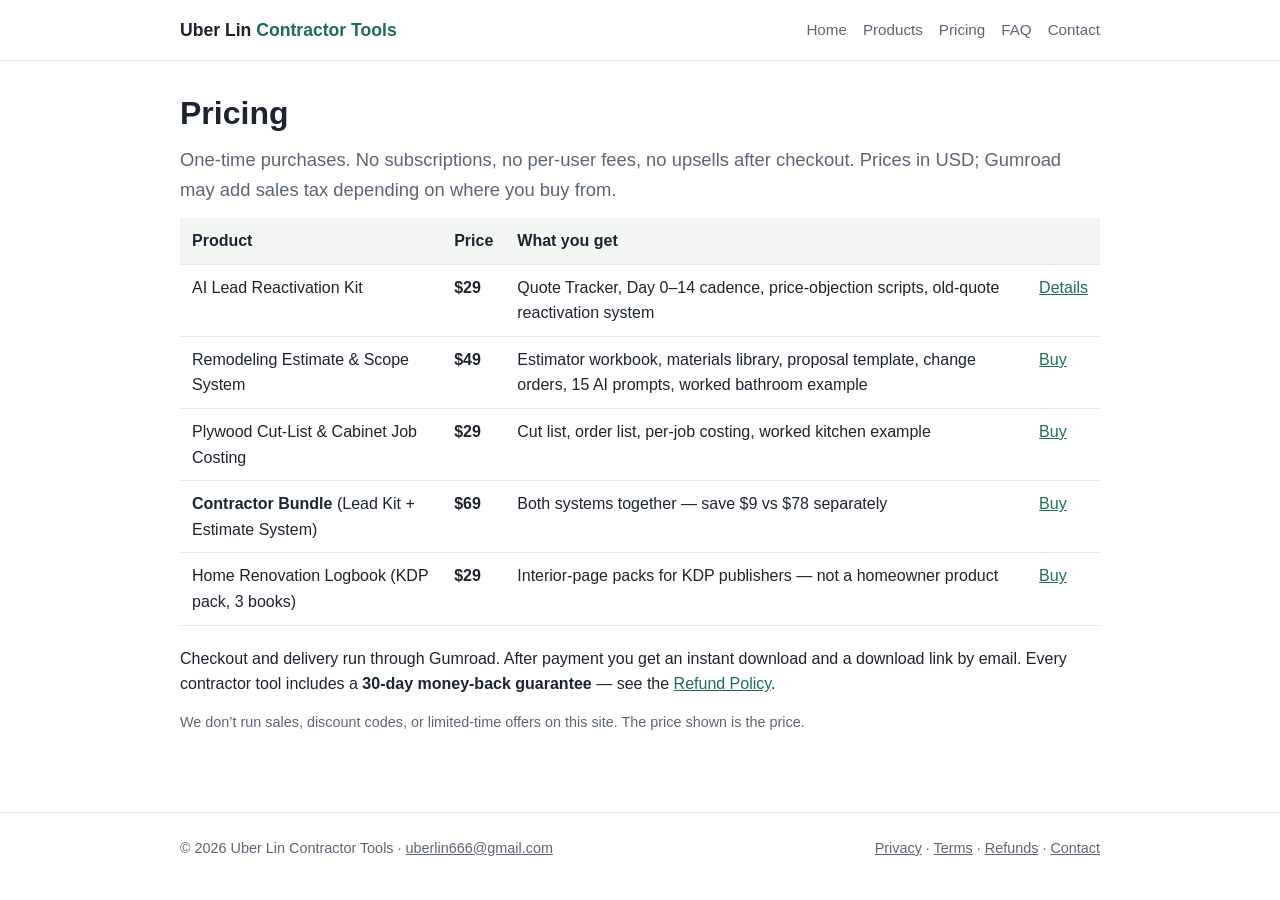
==== pricing.html @ 4d38e3a9 "Initial website: Uber Lin Contractor Tools" ====
<!DOCTYPE html>
<html lang="en">
<head>
<meta charset="utf-8">
<meta name="viewport" content="width=device-width, initial-scale=1">
<title>Pricing — Uber Lin Contractor Tools</title>
<meta name="description" content="Simple one-time pricing: Lead Kit $29, Estimate System $49, Plywood Costing $29, bundle $69. No subscriptions.">
<link rel="stylesheet" href="styles.css">
</head>
<body>
<header class="site"><div class="nav">
<a class="brand" href="index.html">Uber Lin <span>Contractor Tools</span></a>
<nav class="links"><a href="index.html">Home</a><a href="products.html">Products</a><a href="pricing.html">Pricing</a><a href="faq.html">FAQ</a><a href="contact.html">Contact</a></nav>
</div></header>
<main>
<h1>Pricing</h1>
<p class="lede">One-time purchases. No subscriptions, no per-user fees, no upsells after checkout. Prices in USD; Gumroad may add sales tax depending on where you buy from.</p>
<table>
<tr><th>Product</th><th>Price</th><th>What you get</th><th></th></tr>
<tr><td>AI Lead Reactivation Kit</td><td><strong>$29</strong></td><td>Quote Tracker, Day 0–14 cadence, price-objection scripts, old-quote reactivation system</td><td><a href="product-lead-kit.html">Details</a></td></tr>
<tr><td>Remodeling Estimate &amp; Scope System</td><td><strong>$49</strong></td><td>Estimator workbook, materials library, proposal template, change orders, 15 AI prompts, worked bathroom example</td><td><a href="https://uberlin1.gumroad.com/l/llpdcp">Buy</a></td></tr>
<tr><td>Plywood Cut-List &amp; Cabinet Job Costing</td><td><strong>$29</strong></td><td>Cut list, order list, per-job costing, worked kitchen example</td><td><a href="https://uberlin1.gumroad.com/l/iuatrx">Buy</a></td></tr>
<tr><td><strong>Contractor Bundle</strong> (Lead Kit + Estimate System)</td><td><strong>$69</strong></td><td>Both systems together — save $9 vs $78 separately</td><td><a href="https://uberlin1.gumroad.com/l/chebq">Buy</a></td></tr>
<tr><td>Home Renovation Logbook (KDP pack, 3 books)</td><td><strong>$29</strong></td><td>Interior-page packs for KDP publishers — not a homeowner product</td><td><a href="https://uberlin1.gumroad.com/l/piqnlu">Buy</a></td></tr>
</table>
<p>Checkout and delivery run through Gumroad. After payment you get an instant download and a download link by email. Every contractor tool includes a <strong>30-day money-back guarantee</strong> — see the <a href="refund.html">Refund Policy</a>.</p>
<p class="muted small">We don’t run sales, discount codes, or limited-time offers on this site. The price shown is the price.</p>
</main>
<footer class="site"><div class="inner">
<span>© 2026 Uber Lin Contractor Tools · <a href="mailto:uberlin666@gmail.com">uberlin666@gmail.com</a></span>
<span><a href="privacy.html">Privacy</a> · <a href="terms.html">Terms</a> · <a href="refund.html">Refunds</a> · <a href="contact.html">Contact</a></span>
</div></footer>
</body>
</html>
---- styles.css ----
/* Uber Lin Contractor Tools — shared stylesheet. No frameworks, no tracking. */
:root { --ink: #1c2430; --muted: #5b6675; --accent: #1f6f4a; --accent-dark: #17573a; --line: #e3e7ec; --bg: #ffffff; --soft: #f4f6f3; }
* { box-sizing: border-box; }
body { margin: 0; font-family: -apple-system, BlinkMacSystemFont, "Segoe UI", Roboto, Helvetica, Arial, sans-serif; color: var(--ink); background: var(--bg); line-height: 1.6; }
a { color: var(--accent); }
header.site { border-bottom: 1px solid var(--line); }
.nav { max-width: 960px; margin: 0 auto; padding: 16px 20px; display: flex; flex-wrap: wrap; gap: 8px 20px; align-items: center; justify-content: space-between; }
.brand { font-weight: 700; font-size: 1.1rem; color: var(--ink); text-decoration: none; }
.brand span { color: var(--accent); }
nav.links { display: flex; flex-wrap: wrap; gap: 4px 16px; }
nav.links a { color: var(--muted); text-decoration: none; font-size: 0.95rem; }
nav.links a:hover { color: var(--ink); text-decoration: underline; }
main { max-width: 960px; margin: 0 auto; padding: 32px 20px 64px; }
h1 { font-size: 2rem; line-height: 1.25; margin: 0 0 12px; }
h2 { font-size: 1.4rem; margin: 32px 0 8px; }
h3 { font-size: 1.1rem; margin: 24px 0 6px; }
p { margin: 0 0 14px; }
.lede { font-size: 1.15rem; color: var(--muted); }
.hero { background: var(--soft); border: 1px solid var(--line); border-radius: 12px; padding: 28px; margin-bottom: 32px; }
.button { display: inline-block; background: var(--accent); color: #fff; padding: 10px 20px; border-radius: 8px; text-decoration: none; font-weight: 600; }
.button:hover { background: var(--accent-dark); }
.button.ghost { background: #fff; color: var(--accent); border: 1px solid var(--accent); }
.cards { display: grid; grid-template-columns: repeat(auto-fit, minmax(260px, 1fr)); gap: 16px; }
.card { border: 1px solid var(--line); border-radius: 12px; padding: 20px; }
.card h3 { margin-top: 0; }
.price { font-size: 1.5rem; font-weight: 700; }
.price small { font-size: 0.9rem; color: var(--muted); font-weight: 400; }
.muted { color: var(--muted); }
.small { font-size: 0.9rem; }
table { width: 100%; border-collapse: collapse; margin: 12px 0 20px; }
th, td { text-align: left; padding: 10px 12px; border-bottom: 1px solid var(--line); vertical-align: top; }
th { background: var(--soft); }
ul { margin: 0 0 14px; padding-left: 22px; }
footer.site { border-top: 1px solid var(--line); }
footer.site .inner { max-width: 960px; margin: 0 auto; padding: 24px 20px; color: var(--muted); font-size: 0.9rem; display: flex; flex-wrap: wrap; gap: 8px 20px; justify-content: space-between; }
footer.site a { color: var(--muted); }
.note { background: #fff8e6; border: 1px solid #ead9a0; border-radius: 8px; padding: 12px 16px; }
@media (max-width: 600px) { h1 { font-size: 1.6rem; } main { padding-top: 24px; } }
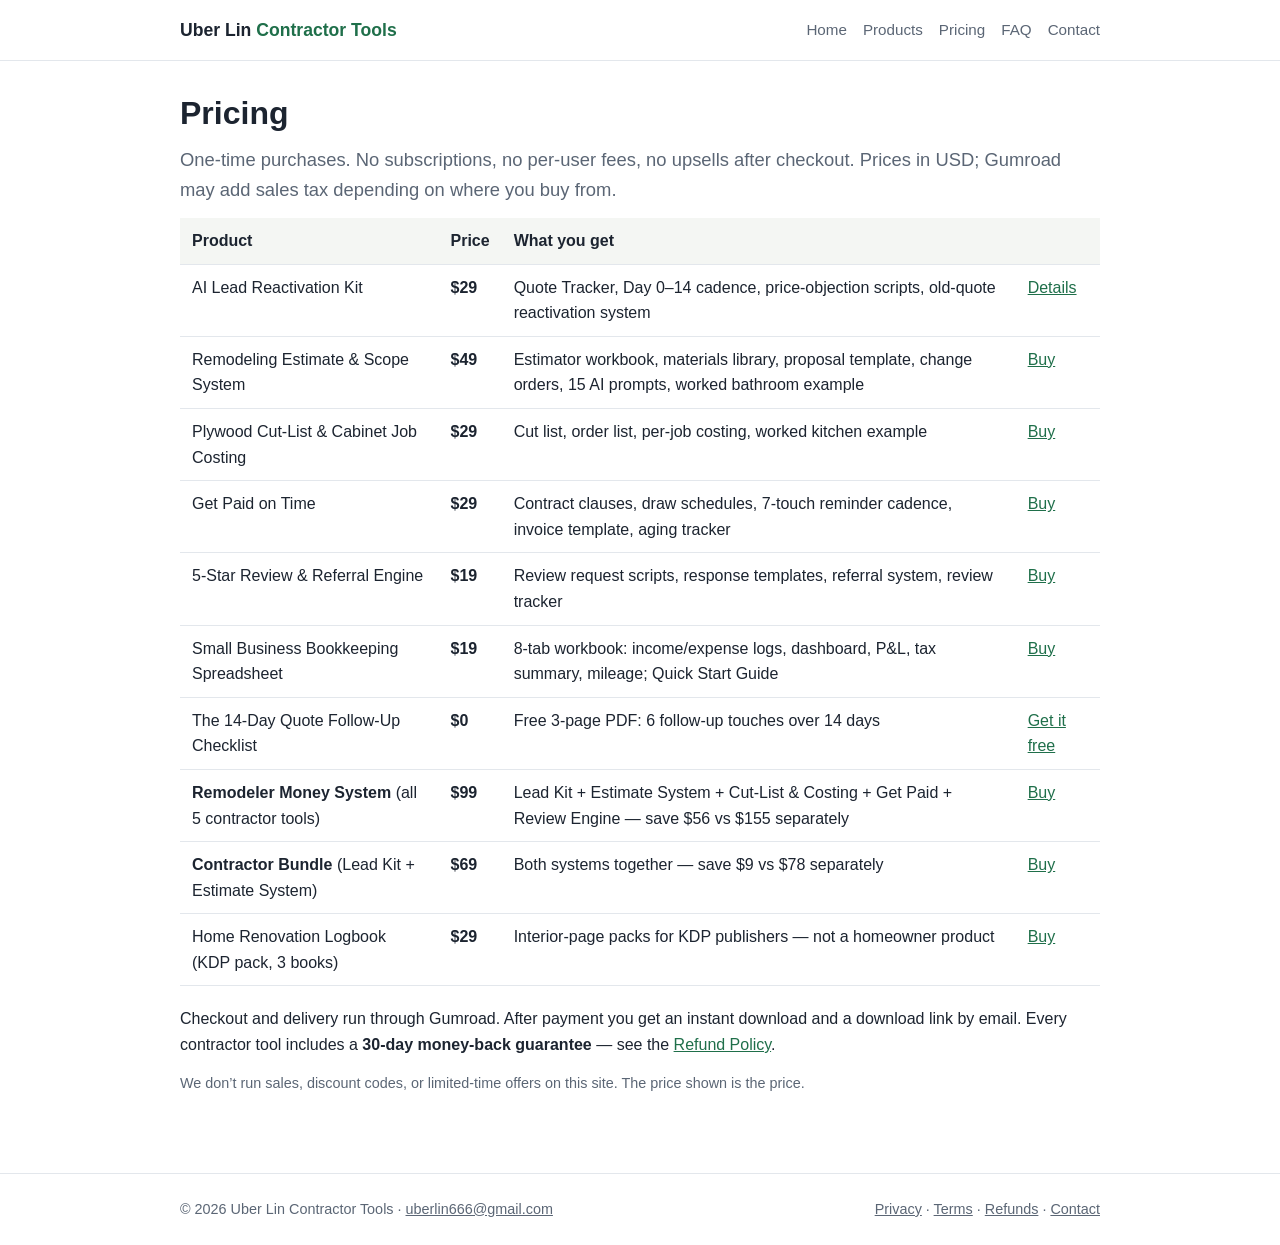
==== commit 0061d3f4: "Add 2026-11-21 products: Get Paid, Review Engine, Bookkeeping, free checklist, Remodeler Money Syste" ====
--- a/pricing.html
+++ b/pricing.html
@@ -4,7 +4,7 @@
 <meta charset="utf-8">
 <meta name="viewport" content="width=device-width, initial-scale=1">
 <title>Pricing — Uber Lin Contractor Tools</title>
-<meta name="description" content="Simple one-time pricing: Lead Kit $29, Estimate System $49, Plywood Costing $29, bundle $69. No subscriptions.">
+<meta name="description" content="Simple one-time pricing: Lead Kit $29, Estimate System $49, Plywood Costing $29, Get Paid $29, Review Engine $19, Bookkeeping $19, Money System bundle $99, starter bundle $69, free checklist $0. No subscriptions.">
 <link rel="stylesheet" href="styles.css">
 </head>
 <body>
@@ -20,6 +20,11 @@
 <tr><td>AI Lead Reactivation Kit</td><td><strong>$29</strong></td><td>Quote Tracker, Day 0–14 cadence, price-objection scripts, old-quote reactivation system</td><td><a href="product-lead-kit.html">Details</a></td></tr>
 <tr><td>Remodeling Estimate &amp; Scope System</td><td><strong>$49</strong></td><td>Estimator workbook, materials library, proposal template, change orders, 15 AI prompts, worked bathroom example</td><td><a href="https://uberlin1.gumroad.com/l/llpdcp">Buy</a></td></tr>
 <tr><td>Plywood Cut-List &amp; Cabinet Job Costing</td><td><strong>$29</strong></td><td>Cut list, order list, per-job costing, worked kitchen example</td><td><a href="https://uberlin1.gumroad.com/l/iuatrx">Buy</a></td></tr>
+<tr><td>Get Paid on Time</td><td><strong>$29</strong></td><td>Contract clauses, draw schedules, 7-touch reminder cadence, invoice template, aging tracker</td><td><a href="https://uberlin1.gumroad.com/l/ithira">Buy</a></td></tr>
+<tr><td>5-Star Review &amp; Referral Engine</td><td><strong>$19</strong></td><td>Review request scripts, response templates, referral system, review tracker</td><td><a href="https://uberlin1.gumroad.com/l/zmnbe">Buy</a></td></tr>
+<tr><td>Small Business Bookkeeping Spreadsheet</td><td><strong>$19</strong></td><td>8-tab workbook: income/expense logs, dashboard, P&amp;L, tax summary, mileage; Quick Start Guide</td><td><a href="https://uberlin1.gumroad.com/l/larnnk">Buy</a></td></tr>
+<tr><td>The 14-Day Quote Follow-Up Checklist</td><td><strong>$0</strong></td><td>Free 3-page PDF: 6 follow-up touches over 14 days</td><td><a href="https://uberlin1.gumroad.com/l/iaygqs">Get it free</a></td></tr>
+<tr><td><strong>Remodeler Money System</strong> (all 5 contractor tools)</td><td><strong>$99</strong></td><td>Lead Kit + Estimate System + Cut-List &amp; Costing + Get Paid + Review Engine — save $56 vs $155 separately</td><td><a href="https://uberlin1.gumroad.com/l/ohvyw">Buy</a></td></tr>
 <tr><td><strong>Contractor Bundle</strong> (Lead Kit + Estimate System)</td><td><strong>$69</strong></td><td>Both systems together — save $9 vs $78 separately</td><td><a href="https://uberlin1.gumroad.com/l/chebq">Buy</a></td></tr>
 <tr><td>Home Renovation Logbook (KDP pack, 3 books)</td><td><strong>$29</strong></td><td>Interior-page packs for KDP publishers — not a homeowner product</td><td><a href="https://uberlin1.gumroad.com/l/piqnlu">Buy</a></td></tr>
 </table>
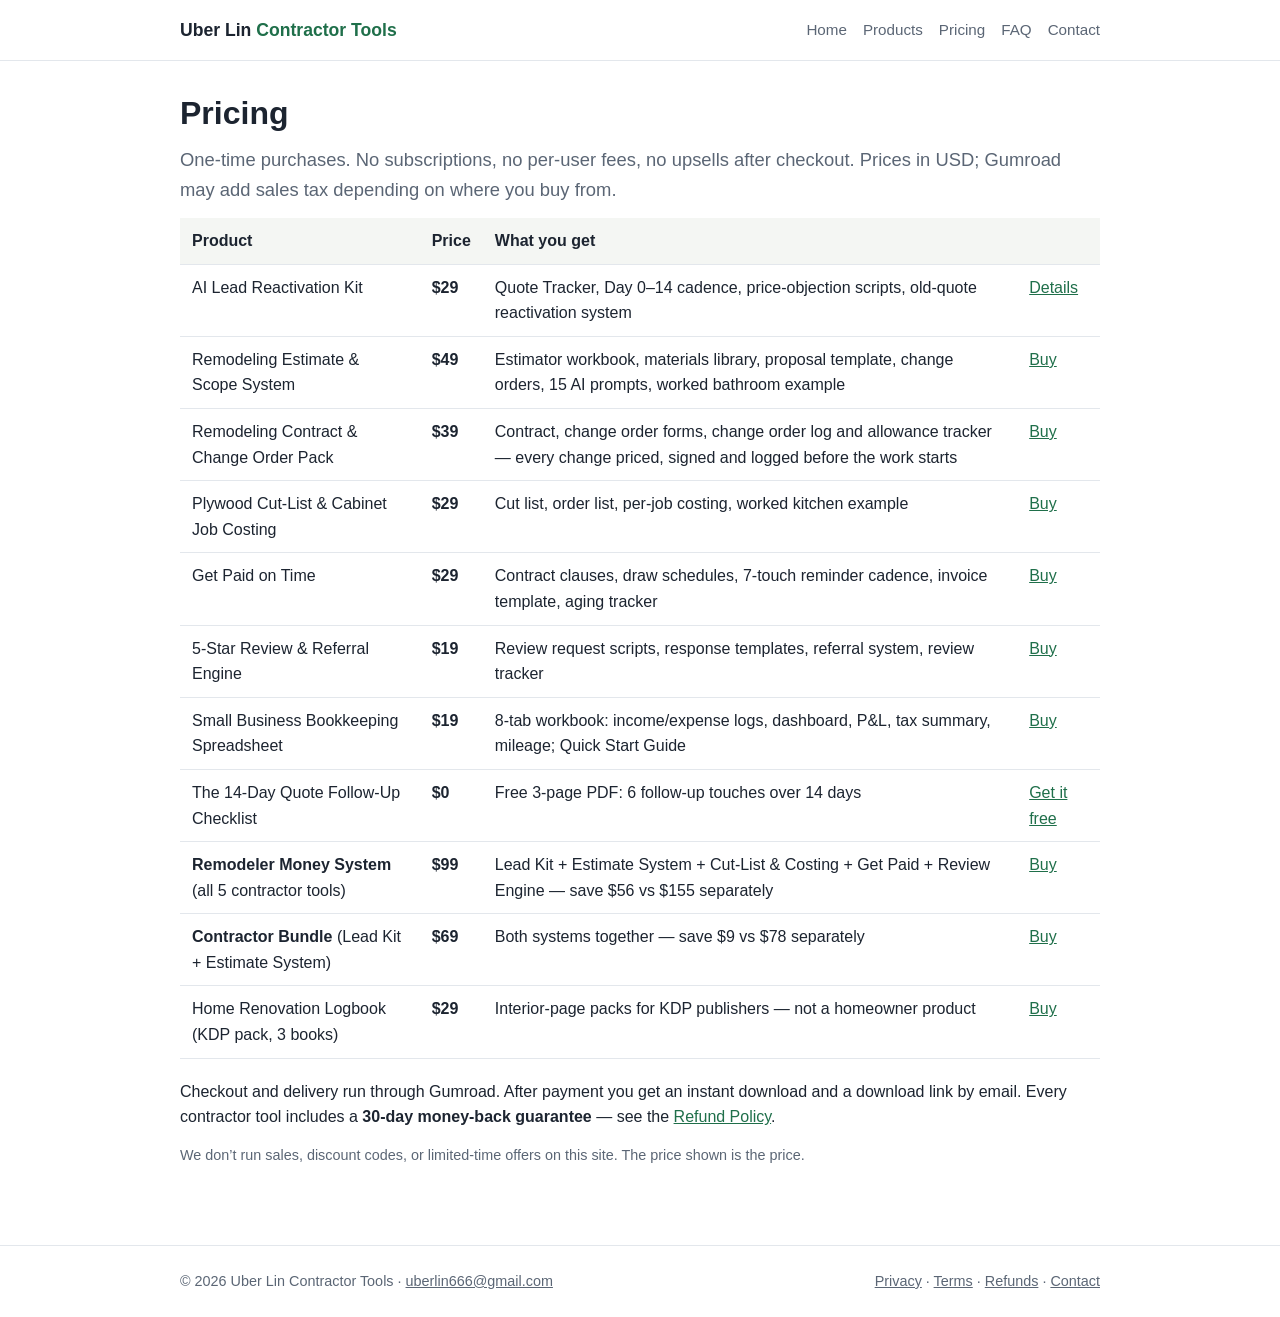
==== commit d016fcc8: "Add Remodeling Contract & Change Order Pack ($39) to products and pricing pages" ====
--- a/pricing.html
+++ b/pricing.html
@@ -19,6 +19,7 @@
 <tr><th>Product</th><th>Price</th><th>What you get</th><th></th></tr>
 <tr><td>AI Lead Reactivation Kit</td><td><strong>$29</strong></td><td>Quote Tracker, Day 0–14 cadence, price-objection scripts, old-quote reactivation system</td><td><a href="product-lead-kit.html">Details</a></td></tr>
 <tr><td>Remodeling Estimate &amp; Scope System</td><td><strong>$49</strong></td><td>Estimator workbook, materials library, proposal template, change orders, 15 AI prompts, worked bathroom example</td><td><a href="https://uberlin1.gumroad.com/l/llpdcp">Buy</a></td></tr>
+<tr><td>Remodeling Contract &amp; Change Order Pack</td><td><strong>$39</strong></td><td>Contract, change order forms, change order log and allowance tracker — every change priced, signed and logged before the work starts</td><td><a href="https://uberlin1.gumroad.com/l/ilyahc">Buy</a></td></tr>
 <tr><td>Plywood Cut-List &amp; Cabinet Job Costing</td><td><strong>$29</strong></td><td>Cut list, order list, per-job costing, worked kitchen example</td><td><a href="https://uberlin1.gumroad.com/l/iuatrx">Buy</a></td></tr>
 <tr><td>Get Paid on Time</td><td><strong>$29</strong></td><td>Contract clauses, draw schedules, 7-touch reminder cadence, invoice template, aging tracker</td><td><a href="https://uberlin1.gumroad.com/l/ithira">Buy</a></td></tr>
 <tr><td>5-Star Review &amp; Referral Engine</td><td><strong>$19</strong></td><td>Review request scripts, response templates, referral system, review tracker</td><td><a href="https://uberlin1.gumroad.com/l/zmnbe">Buy</a></td></tr>
